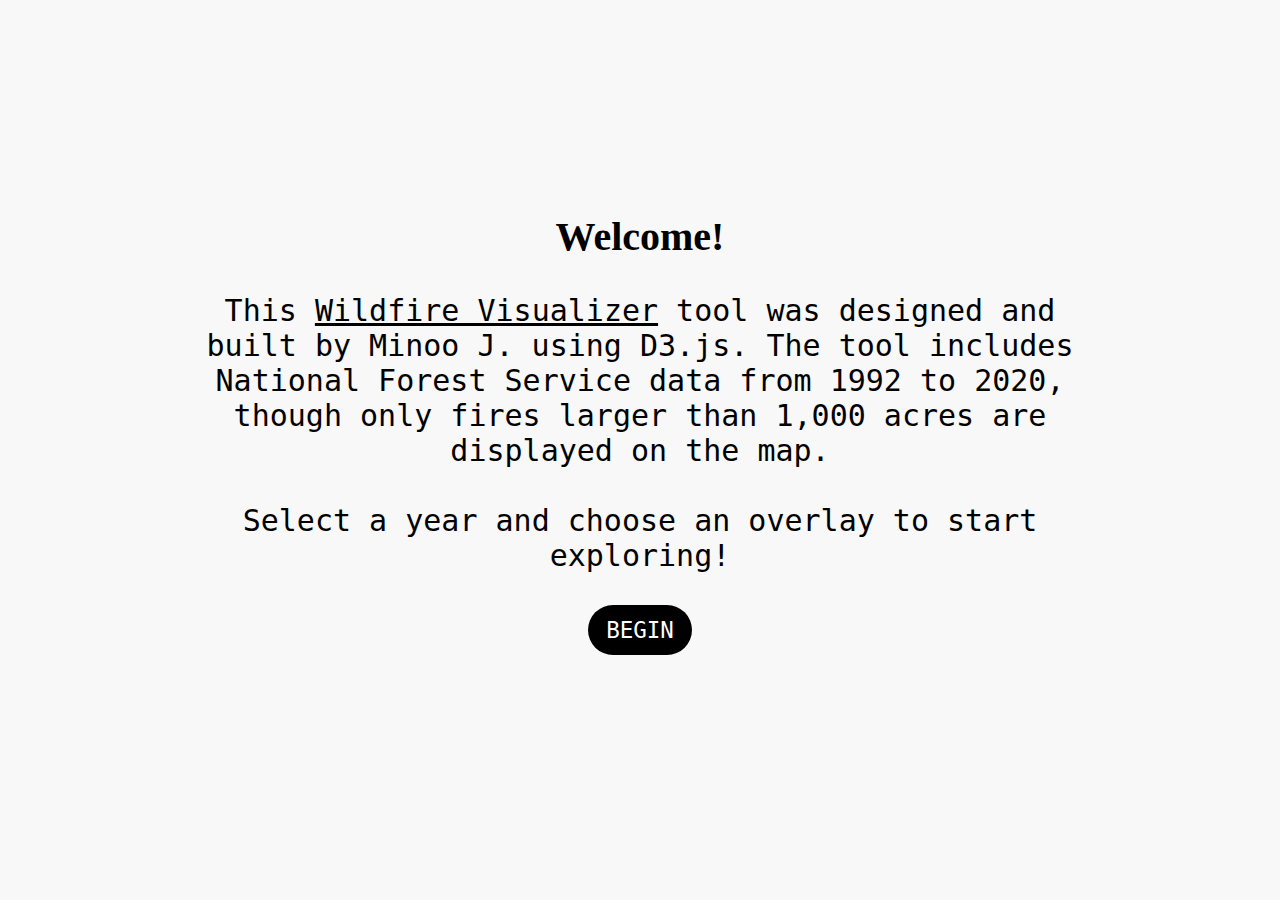
==== index.html @ 39d9b6a4 "fix welcome page" ====
<!DOCTYPE html>
<html lang="en">
<head>
<meta charset="utf-8">
<title>Welcome</title>
<link rel="stylesheet" type="text/css" href="/static/style.css" />
<link rel="icon" type="image/x-icon" href="/static/fire-favicon.png">
</head>



<!-- FIX MOBILE SLIDER AND WELCOME PAGE -->


<body style="background-color: rgb(248,248,248);">
	<div id="welcome-container">
		<div>
			<h2>Welcome!</h2>
			<p class="courier">This <u>Wildfire Visualizer</u> tool was designed and built by Minoo J. using D3.js. 
				The tool includes National Forest Service data from 1992 to 2020, though only fires larger than 1,000 acres are displayed on the map.<br><br>
				Select a year and choose an overlay to start exploring!
			</p>
			<br><br>
			<div id="visualizer-link" class="courier" onclick="redirectpage();">BEGIN</div>
		</div>
	</div>

</body>

<script type="text/javascript">
	function redirectpage() {
		var page = document.getElementById("welcome-container");
		page.classList.add("fadeout");
		setTimeout(function () {
			window.location.href = "graph.html";
		}, 900);
	}

	window.addEventListener( "pageshow", function ( event ) {
	var historyTraversal = event.persisted || 
							( typeof window.performance != "undefined" && 
								window.performance.navigation.type === 2 );
	if ( historyTraversal ) {
		var page = document.getElementById("welcome-container");
		page.classList.remove("fadeout");
	}
	});

</script>
</html>
---- static/style.css ----
/* Legend Font Style */
body {
	font: 14px Georgia, serif;
	margin: 0;
	padding: 0;
}

.division {
	z-index: 20;
}

.bubble {
	stroke: #fff;
	stroke-width: .5px;
	z-index: 25;
  }
  
  /* On mouse hover, lighten bubble color */
.bubble:hover, .bubble:focus {
	  fill: rgb(250,155,125) !important;
}

.state-border {
	fill: rgb(222,222,222);
}

.state-border:hover {
	cursor: pointer;
	fill: rgb(226,226,226);
}

.body-container {
	padding: 30px 70px;
	z-index: 2;
	background-color: rgb(248,248,248);
}

.map-box {
	width: 100%;
}

.map {
    display: inline-block;
    position: relative;
    width: 100%;
    padding-bottom: 50%;
    vertical-align: top;
    overflow: hidden;
}
.svg-content {
    display: inline-block;
    position: absolute;
    top: 0;
    left: 0;
}

.year-btn {
	font: 22px serif;
	background-color: rgb(248,248,248);
	border: none;
	color: black;
	font-weight: bold;
	padding: 18px 16px;
}

#year-dwn {
	border-top-left-radius: 10px;
	border-bottom-left-radius: 10px;
}

#year-up {
	border-top-right-radius: 10px;
	border-bottom-right-radius: 10px;
}

.year-btn:disabled {
	color: silver;
	background-color: white;
}

.year-btn:hover, .year-btn:focus {
	cursor: pointer;
	background-color: rgb(245,245,245);
}

.year-btn:disabled:hover, .year-btn:disabled:focus {
	color: silver;
	cursor: not-allowed;
	background-color: white;
}

hr {
	height: 2px;
    background-color: grey;
    border: none;
	margin-top: 10px;
}

.hovertool {
	position: absolute;
	top: calc(160px + 25vw);
	right: calc(55px + 2.5vw);
	width: 150px;
	padding: 16px;
	background-color: rgb(233,233,233);
	border: 1px solid rgb(100,100,100);
	border-radius: 8px;
	font-size: 14px;
	overflow-wrap: break-word;
	z-index: 30;
}

.hovertool p {
	margin-top: 8px;
	margin-bottom: 1px;
}

.inline {
	display: inline-block;
}

.right {
	float: right;
}

p {
	padding: 0;
	margin: 0;
}

#page-title {
	margin-top: 3px;
}

.btn-box {
	position: fixed;
	top: 86.8vh;
	left: calc(20vw - 50px);
	width: calc(60vw + 100px);
	background-color: white;
	border-radius: 10px;
	box-shadow: 0px 3px 5px grey;
	z-index: 50;
	opacity: 0;
	transform: translateY(16px);
	transition: 0.5s all ease;
}

.btn-box.active {
	transform: translateY(0);
	opacity: 1;
}

.range-slider {
	opacity: 0;
	transform: translateY(16px);
	transition: 0.5s all ease;
}

.range-slider.active {
	transform: translateY(0);
	opacity: 1;
}

#desc-container {
	height: 0px;
	padding: 0px 20px;
	border-radius: 10px;
	background-color: rgb(233,233,233);
	opacity: 0;
	overflow: hidden;
	line-height: 1.5;
	transition: all 0.5s ease;
}

#desc-container.showbox {
	padding: 20px;
	height: 100px;
	opacity: 1;
}

.desc-box {
	width: 100%;
	display: grid;
	grid-template-columns: 170px 5fr;
	grid-gap: 8px;
}

.statistic-box {
	background-color: rgb(233,233,233);
	padding: 10px 10px;
	border: 1px solid rgb(100,100,100);
	border-radius: 10px;
	margin: 15px 0px;
	font: 60px "Times New Roman", serif;
	font-weight: bold;
	padding: 13px 25px;
}

#year-container {
	grid-column: 1;
	grid-row: 1;	
}

#year-stat {
	grid-column: 2;
	grid-row: 1;
	display: grid;
	grid-template-columns: 3fr 1px 3fr 1px 2fr;
	grid-gap: 25px;
	color: rgb(217,100,80);
}

.courier {
	font: 14px monospace;
}

#footer-text {
	display: grid;
	grid-template-columns: 2fr 3fr;
	grid-gap: 60px;
	padding: 20px;
}

#footer-text h2 {
	text-decoration: underline;
	margin: 8px 0px;
}

#footer-text p {
	line-height: 2;
}

#footer-logo {
	text-align: center; 
	margin-top: 30px; 
	margin-bottom: 140px;
}

#footer-one {
	grid-column: 1;
}

#footer-two {
	grid-column: 2;
}

.graph-legend {
	position: absolute;
	top: calc(200px + 20vw);
	left: 70px;
	width: calc(16px + 7vw);
	opacity: 0;
	z-index: 30;
	transition: opacity 0.3s ease;
}

.graph-legend.visible {
	opacity: 1;
}

.graph-legend-mobile {
	width: 60%;
	margin-left: 20%;
	display: none;
	z-index: 30;
}

.graph-legend-mobile.visible {
	display: block;
}

.divtooltip {
	color: black;
}

.legendtool {
	position: absolute;
	width: 30px;
	padding: 3px;
	background-color: white;
	font-size: 10px;
	z-index: 35;
}

/* from https://www.w3schools.com/howto/howto_css_modals.asp */
.modal {
	display: none; /* Hidden by default */
	position: fixed; /* Stay in place */
	z-index: 100; /* Sit on top */
	left: 0;
	top: 0;
	width: 100%; /* Full width */
	height: 100%; /* Full height */
	overflow: visible; /* Enable scroll if needed */
	background-color: rgba(0,0,0,0.4); /* Black w/ opacity */
  }
  
  /* Modal Content Box */
.modal-content {
	font-size: 18px;
	background-color: #fefefe;
	margin: 15% 10%; /* 15% from the top and centered */
	padding: 50px 35px;
	border-radius: 10px;
  }
  
  /* The Close Button */
.close {
	float: right;
	margin-right: 2px;
	width: 16px;
	height: 16px;
	transition: all 0.4s ease;
  }
  
.close:hover, .close:focus {
	cursor: pointer;
	width: 23px;
	height: 23px;
	rotate: 180deg;
  }

.fire-logo {
	width: 16px;
	height: 16px;
	margin: 5px;
}

.info-button {
	background-color: rgb(160,160,160);
	height: 17px;
	width: 17px;
	border-radius: 17px;
	color: white;
	font-weight: bold;
	cursor: pointer;
	padding: 1px;
	margin-left: 4px;
	text-align: center;
  }

.info-button:hover, .info-button:focus {
	background-color: rgb(130,130,130);
  }

#info-modal-text {
	line-height: 2;
}


#visualizer-link {
	text-decoration: none;
	padding: 12px 18px;
	border-radius: 25px;
	background-color: black;
	color: white;
	display: inline-block;
	text-align: center;
	font-size: 2.5vh;
	cursor: pointer;
	transition: all 0.3s ease;
	animation: wave 4s linear infinite;
}

@keyframes wave {
	50% {
		transform: translateY(8px);
	}
}

#visualizer-link:hover, #visualizer-link:focus {
	background-color: grey;
}

#welcome-container {
	opacity: 1;
	padding: 20vh 15vw;
	text-align: center;
	
	transition: all 0.4s ease;
}

#welcome-container.fadeout {
	opacity: 0;
}

#welcome-container p {
	font-size: 30px;
}

#welcome-container h2 {
	font-size: 40px;
}

a {
	color: rgb(217,100,80);
	font-family: monospace;
	
}

.footer-header {
	font-family: 'Courier New', Courier, monospace;
}

.filler-space {
	height: 20px;
}


@media screen and (max-width: 850px) {
	.hovertool {
		display: none;
	}

	#year-stat {
		display: none;
	}

	.desc-box {
		grid-template-columns: 1fr;
	}

	#year-id {
		font-size: 37px;
	}

	.body-container {
		padding: 30px 30px;
	}

	#footer-text {
		grid-template-columns: 1fr;
		grid-gap: 15px;
	}

	#footer-two {
		grid-column: 1;
	}

	#bubble:hover {
		fill: inherit;
	}

	.legendtool {
		display: none;
	}

	.btn-box {
		position: static;
		margin-top: 15px;
		margin-left: 0px;
		width: 100%;
		visibility: hidden;
	}

	.range-slider {
		position: absolute !important;
		top: calc(320px + 45vw) !important;
		left: 50px !important;
		width: calc(100vw - 100px) !important;
		opacity: 1;
		transform: translateY(0px);
	}

	#page-title {
		margin-top: 10px;
		display: block;
		font-size: 23px !important;
		text-align: center;
		padding: 15px 15px;
	}

	#overlay-title {
		float: none;
		text-align: center;
		display: block;
		margin: 15px 0px 30px 0px;
	}

	#footer-logo {
		margin-bottom: 50px;
	}

	.filler-space {
		display: none;
	}

	#desc-container {
		display: none;
	}

	#info-modal-text {
		font-size: 13px;
	}

	#textanimate {
		display: none;
	}

	#textanimatelabel {
		display: none;
	}

	.modal-content {
		margin: 25% 10%;
	}

	.graph-legend {
		display: none;
	}

	#welcome-container p {
		font-size: 24px;
	}
	
	
}

@media screen and (max-width: 1170px) {
	#desc-container.showbox {
		height: 120px;
	}

	.counter {
		font-size: 40px;
	}

	#year-stat {
		grid-template-columns: 1fr 1px 1fr 1px 1fr;
	}

	.courier {
		font-size: 13px;
	}
}

@media screen and (max-width: 1000px) {
	#desc-container.showbox {
		height: 140px;
	}
}

@media screen and (max-width: 900px) {
	#desc-container.showbox {
		height: 160px;
	}
}

@media screen and (max-width: 600px) {
	.range-slider {
		top: calc(350px + 45vw) !important;
	}

	.modal-content {
		margin: 15% 10%;
	}

	.hovertool {
		display: none;
	}
}
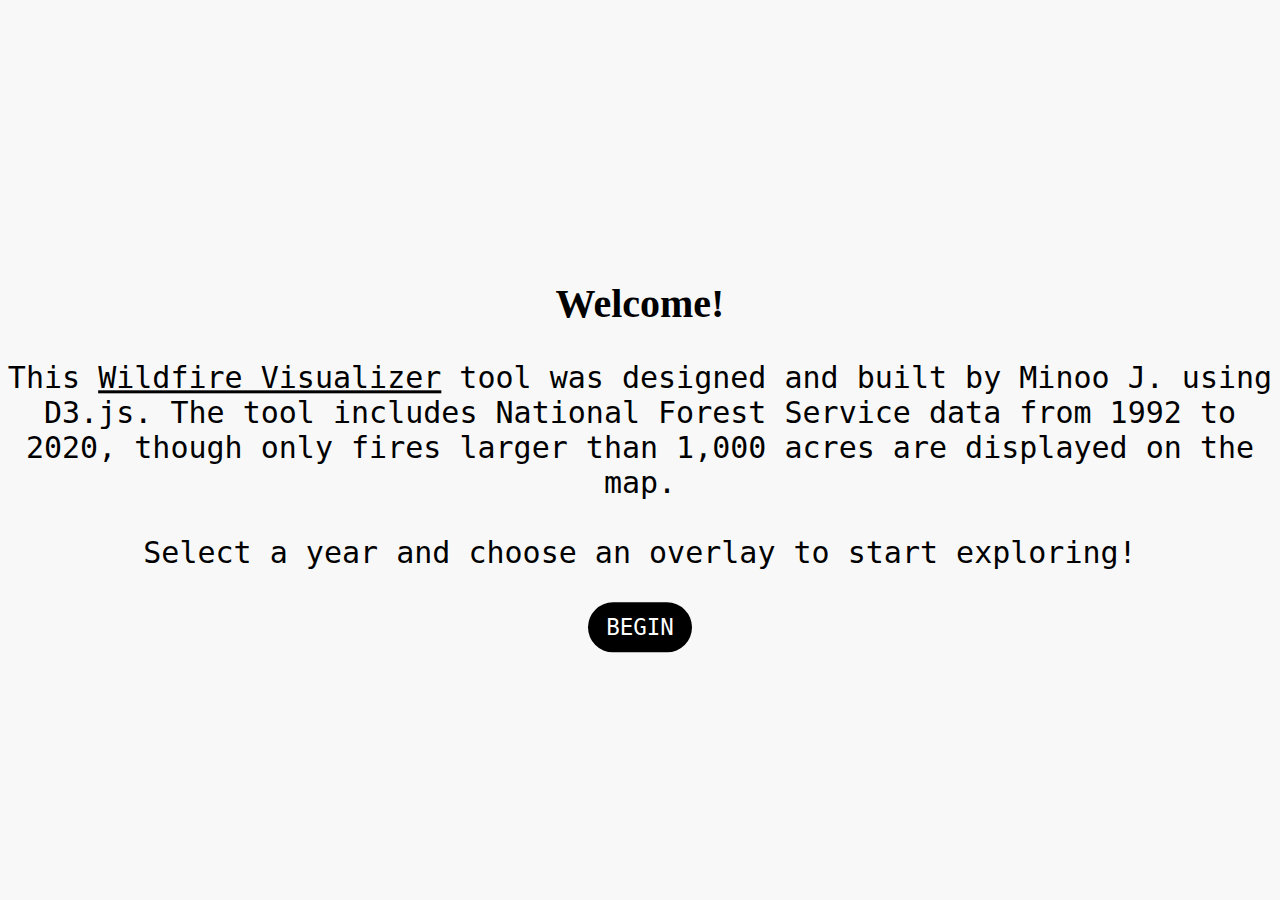
==== commit ce36342a: "adjust spacing" ====
--- a/index.html
+++ b/index.html
@@ -8,13 +8,9 @@
 </head>
 
 
-
-<!-- FIX MOBILE SLIDER AND WELCOME PAGE -->
-
-
 <body style="background-color: rgb(248,248,248);">
 	<div id="welcome-container">
-		<div>
+
 			<h2>Welcome!</h2>
 			<p class="courier">This <u>Wildfire Visualizer</u> tool was designed and built by Minoo J. using D3.js. 
 				The tool includes National Forest Service data from 1992 to 2020, though only fires larger than 1,000 acres are displayed on the map.<br><br>
@@ -22,7 +18,7 @@
 			</p>
 			<br><br>
 			<div id="visualizer-link" class="courier" onclick="redirectpage();">BEGIN</div>
-		</div>
+
 	</div>
 
 </body>
--- a/static/style.css
+++ b/static/style.css
@@ -192,7 +192,7 @@
 	border: 1px solid rgb(100,100,100);
 	border-radius: 10px;
 	margin: 15px 0px;
-	font: 60px "Times New Roman", serif;
+	font: 60px Garamond, "Times New Roman", serif;
 	font-weight: bold;
 	padding: 13px 25px;
 }
@@ -375,9 +375,11 @@
 
 #welcome-container {
 	opacity: 1;
-	padding: 20vh 15vw;
 	text-align: center;
-	
+	position: absolute;
+  	top: 50%;
+  	-ms-transform: translateY(-50%);
+  	transform: translateY(-50%);
 	transition: all 0.4s ease;
 }
 
@@ -468,7 +470,7 @@
 		display: block;
 		font-size: 23px !important;
 		text-align: center;
-		padding: 15px 15px;
+		padding: 15px 5px;
 	}
 
 	#overlay-title {
@@ -513,6 +515,10 @@
 	#welcome-container p {
 		font-size: 24px;
 	}
+
+	#welcome-container h2 {
+		font-size: 50px;
+	}
 	
 	
 }
@@ -560,3 +566,9 @@
 		display: none;
 	}
 }
+
+@media screen and (max-width: 400px) {
+	.range-slider {
+		top: calc(380px + 45vw) !important;
+	}
+}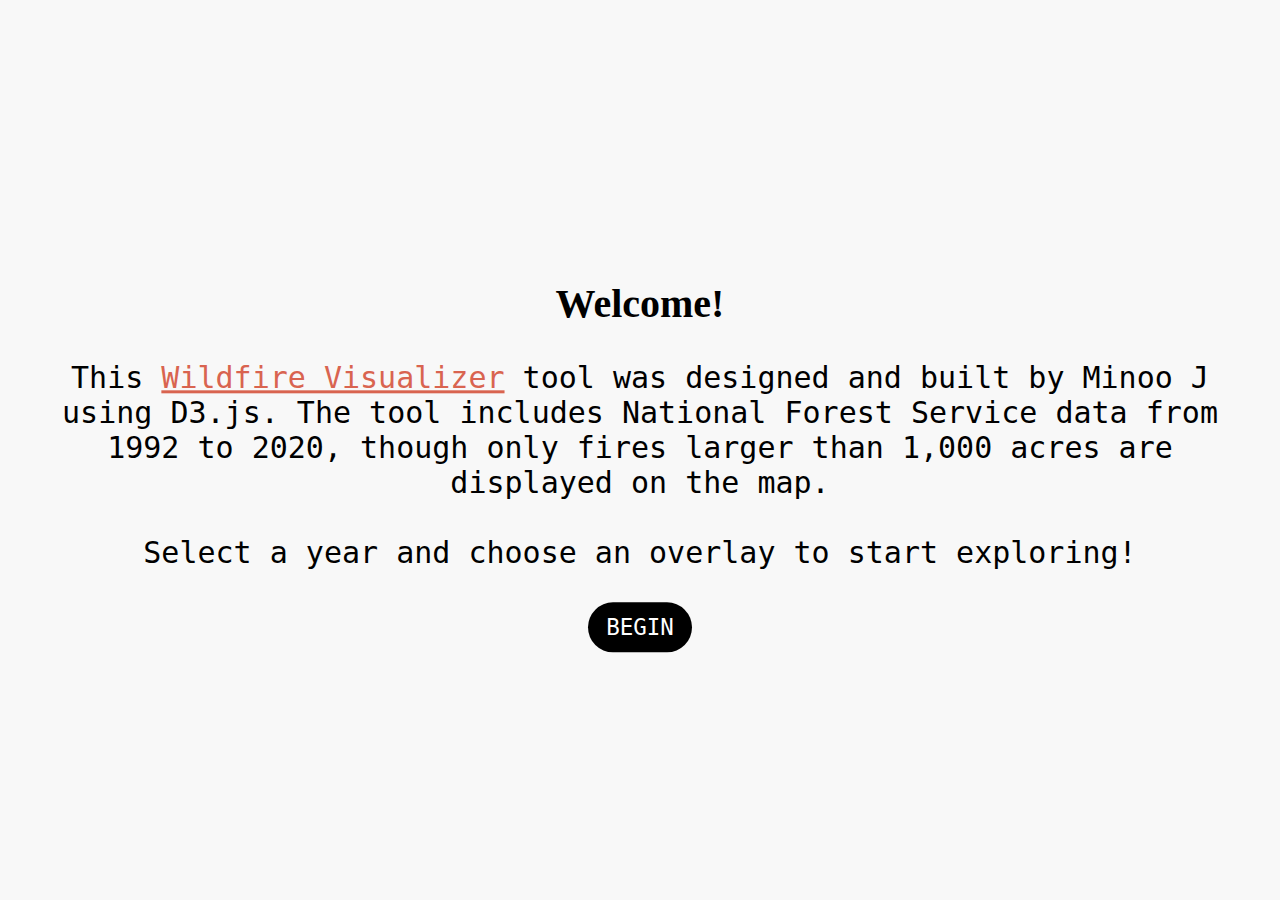
==== commit 620d4fd3: "improve welcome page on mobile" ====
--- a/index.html
+++ b/index.html
@@ -12,7 +12,7 @@
 	<div id="welcome-container">
 
 			<h2>Welcome!</h2>
-			<p class="courier">This <u>Wildfire Visualizer</u> tool was designed and built by Minoo J. using D3.js. 
+			<p class="courier">This <a href="graph.html">Wildfire Visualizer</a> tool was designed and built by Minoo J using D3.js. 
 				The tool includes National Forest Service data from 1992 to 2020, though only fires larger than 1,000 acres are displayed on the map.<br><br>
 				Select a year and choose an overlay to start exploring!
 			</p>
--- a/static/style.css
+++ b/static/style.css
@@ -380,6 +380,7 @@
   	top: 50%;
   	-ms-transform: translateY(-50%);
   	transform: translateY(-50%);
+	margin: 0px 20px;
 	transition: all 0.4s ease;
 }
 
@@ -466,7 +467,6 @@
 	}
 
 	#page-title {
-		margin-top: 10px;
 		display: block;
 		font-size: 23px !important;
 		text-align: center;
@@ -513,11 +513,11 @@
 	}
 
 	#welcome-container p {
-		font-size: 24px;
+		font-size: 40px;
 	}
 
 	#welcome-container h2 {
-		font-size: 50px;
+		font-size: 60px;
 	}
 	
 	
@@ -569,6 +569,6 @@
 
 @media screen and (max-width: 400px) {
 	.range-slider {
-		top: calc(380px + 45vw) !important;
+		top: calc(370px + 45vw) !important;
 	}
 }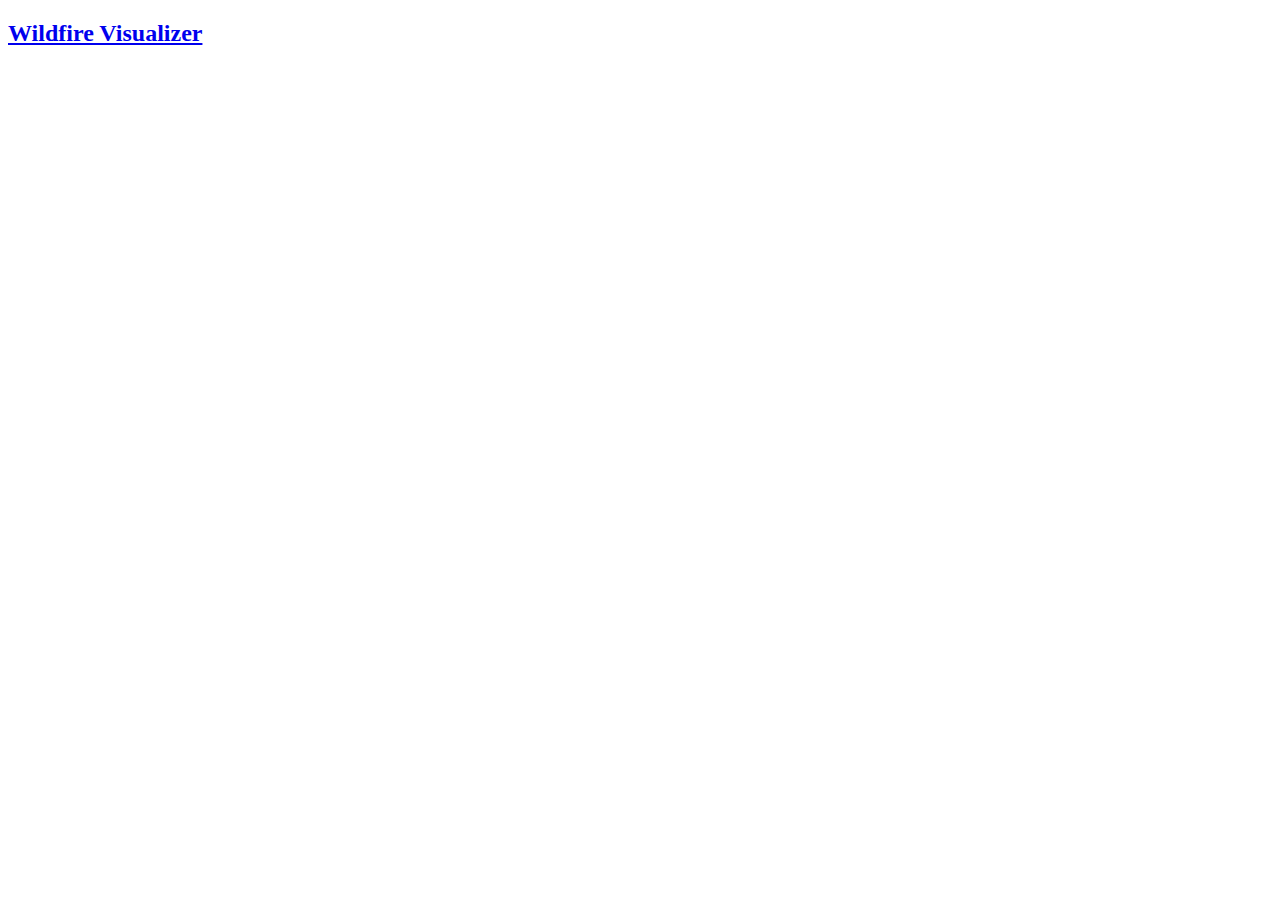
==== commit 56297a36: "adding homepage" ====
--- a/index.html
+++ b/index.html
@@ -1,46 +1,15 @@
 <!DOCTYPE html>
-<html lang="en">
-<head>
-<meta charset="utf-8">
-<title>Welcome</title>
-<link rel="stylesheet" type="text/css" href="/static/style.css" />
-<link rel="icon" type="image/x-icon" href="/static/fire-favicon.png">
-</head>
+<html>
+  <head>
+    <title>trominoes</title>
+    <meta charset="utf-8" />
+  </head>
 
+  <body>
 
-<body style="background-color: rgb(248,248,248);">
-	<div id="welcome-container">
+    <a href="./wildfire-visualizer">
+        <h2>Wildfire Visualizer</h2>
+      </a>
 
-			<h2>Welcome!</h2>
-			<p class="courier">This <a href="graph.html">Wildfire Visualizer</a> tool was designed and built by Minoo J using D3.js. 
-				The tool includes National Forest Service data from 1992 to 2020, though only fires larger than 1,000 acres are displayed on the map.<br><br>
-				Select a year and choose an overlay to start exploring!
-			</p>
-			<br><br>
-			<div id="visualizer-link" class="courier" onclick="redirectpage();">BEGIN</div>
-
-	</div>
-
-</body>
-
-<script type="text/javascript">
-	function redirectpage() {
-		var page = document.getElementById("welcome-container");
-		page.classList.add("fadeout");
-		setTimeout(function () {
-			window.location.href = "graph.html";
-		}, 900);
-	}
-
-	window.addEventListener( "pageshow", function ( event ) {
-	var historyTraversal = event.persisted || 
-							( typeof window.performance != "undefined" && 
-								window.performance.navigation.type === 2 );
-	if ( historyTraversal ) {
-		var page = document.getElementById("welcome-container");
-		page.classList.remove("fadeout");
-	}
-	});
-
-</script>
+  </body>
 </html>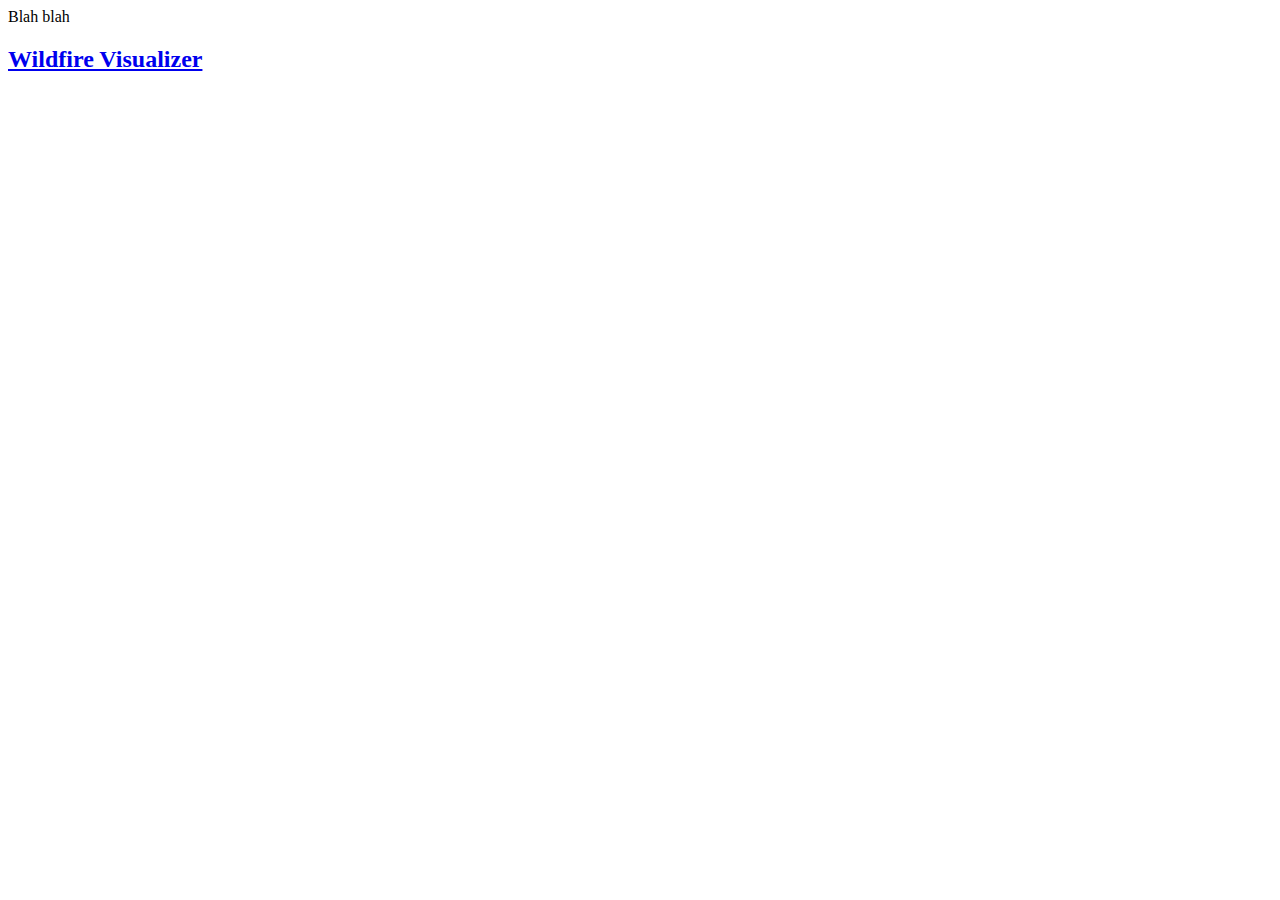
==== commit 2e62f464: "relinking files in directory" ====
--- a/index.html
+++ b/index.html
@@ -6,10 +6,10 @@
   </head>
 
   <body>
-
+    Blah blah
     <a href="./wildfire-visualizer">
         <h2>Wildfire Visualizer</h2>
-      </a>
+    </a>
 
   </body>
 </html>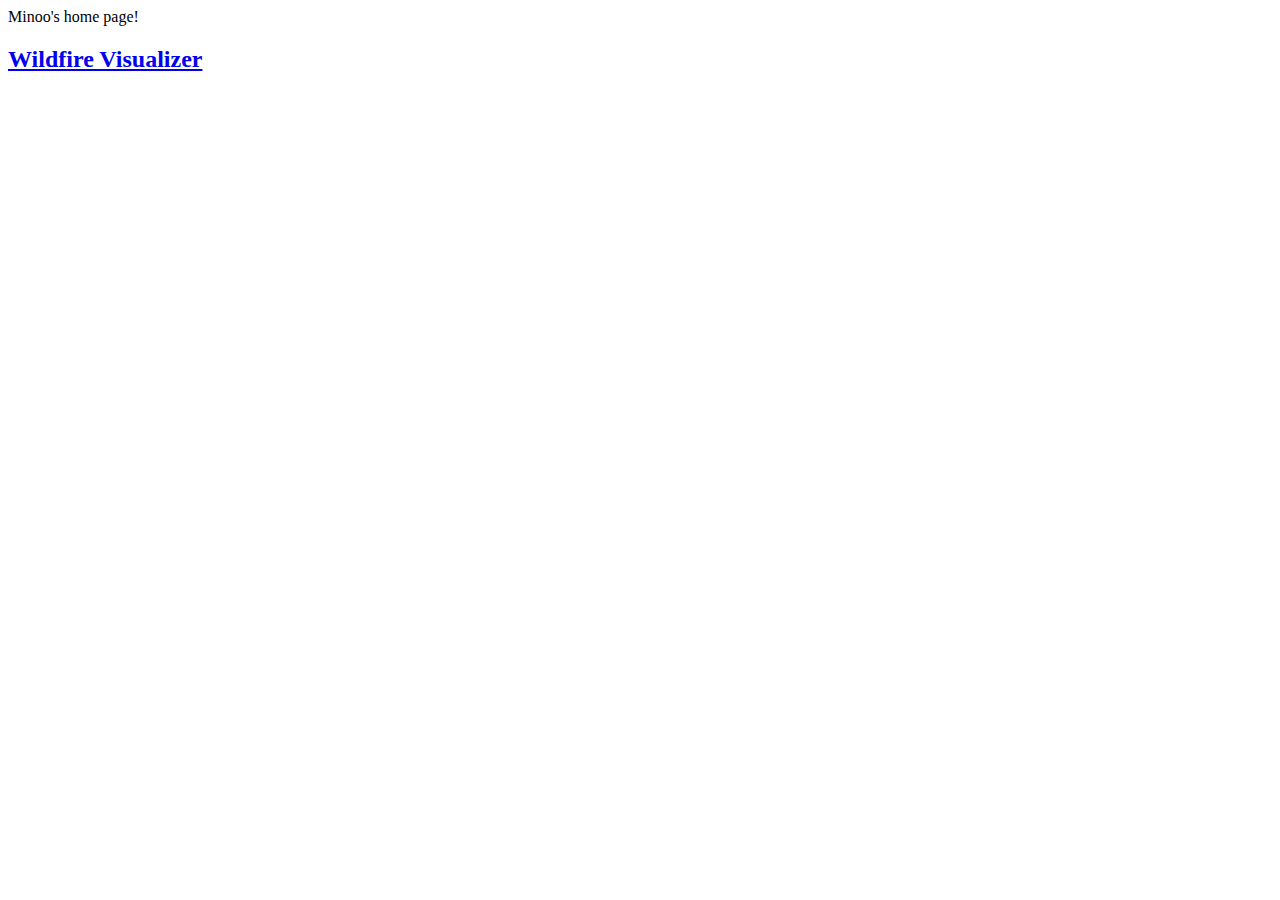
==== commit 7daeee5f: "relinked files, working homepage" ====
--- a/index.html
+++ b/index.html
@@ -6,8 +6,8 @@
   </head>
 
   <body>
-    Blah blah
-    <a href="./wildfire-visualizer">
+    Minoo's home page!
+    <a href="/wildfire-visualizer">
         <h2>Wildfire Visualizer</h2>
     </a>
 
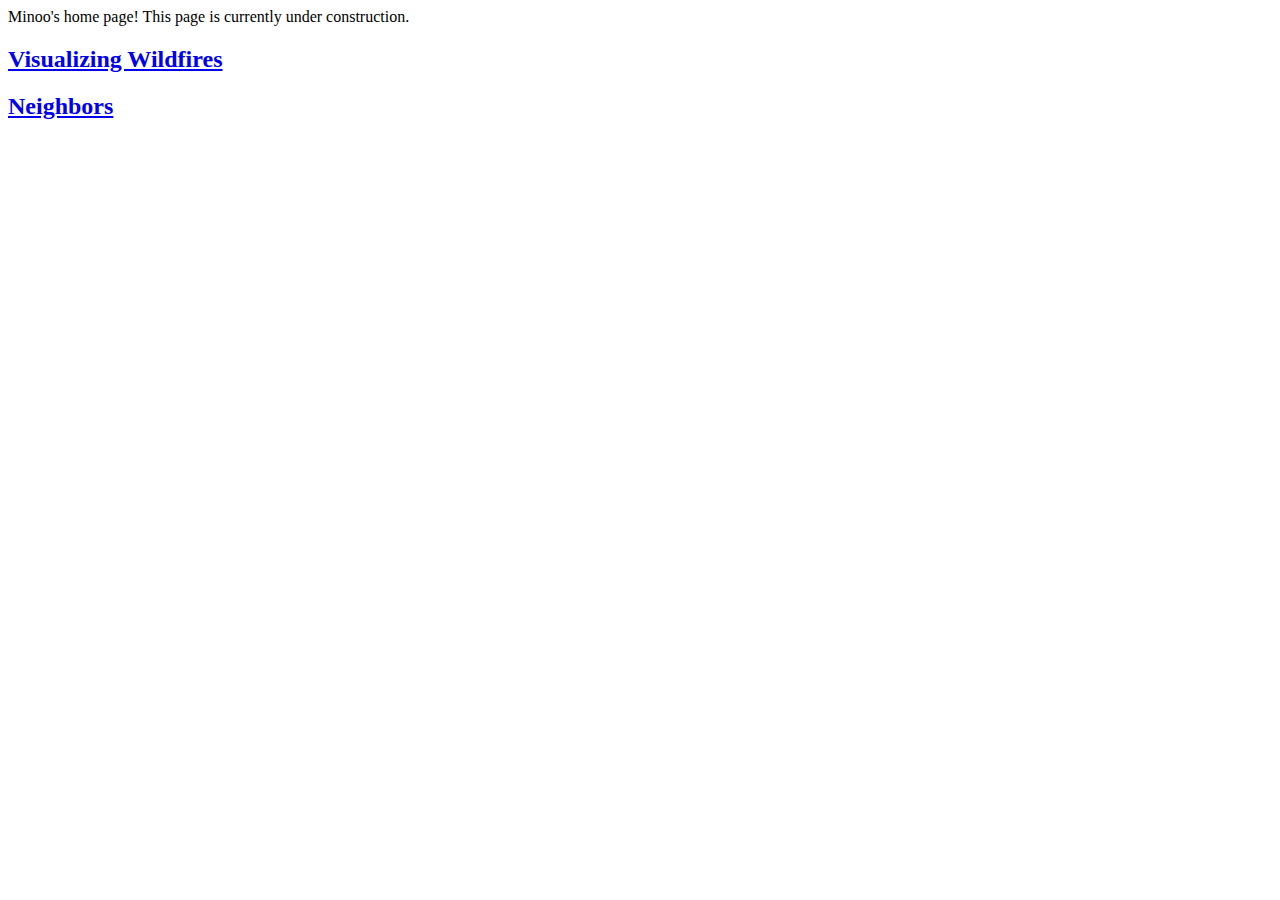
==== commit dee4ceb6: "Initial commit, neighbors" ====
--- a/index.html
+++ b/index.html
@@ -6,9 +6,13 @@
   </head>
 
   <body>
-    Minoo's home page!
+    Minoo's home page! This page is currently under construction.
     <a href="/wildfire-visualizer">
-        <h2>Wildfire Visualizer</h2>
+        <h2>Visualizing Wildfires</h2>
+    </a>
+
+    <a href="/neighbors">
+        <h2>Neighbors</h2>
     </a>
 
   </body>
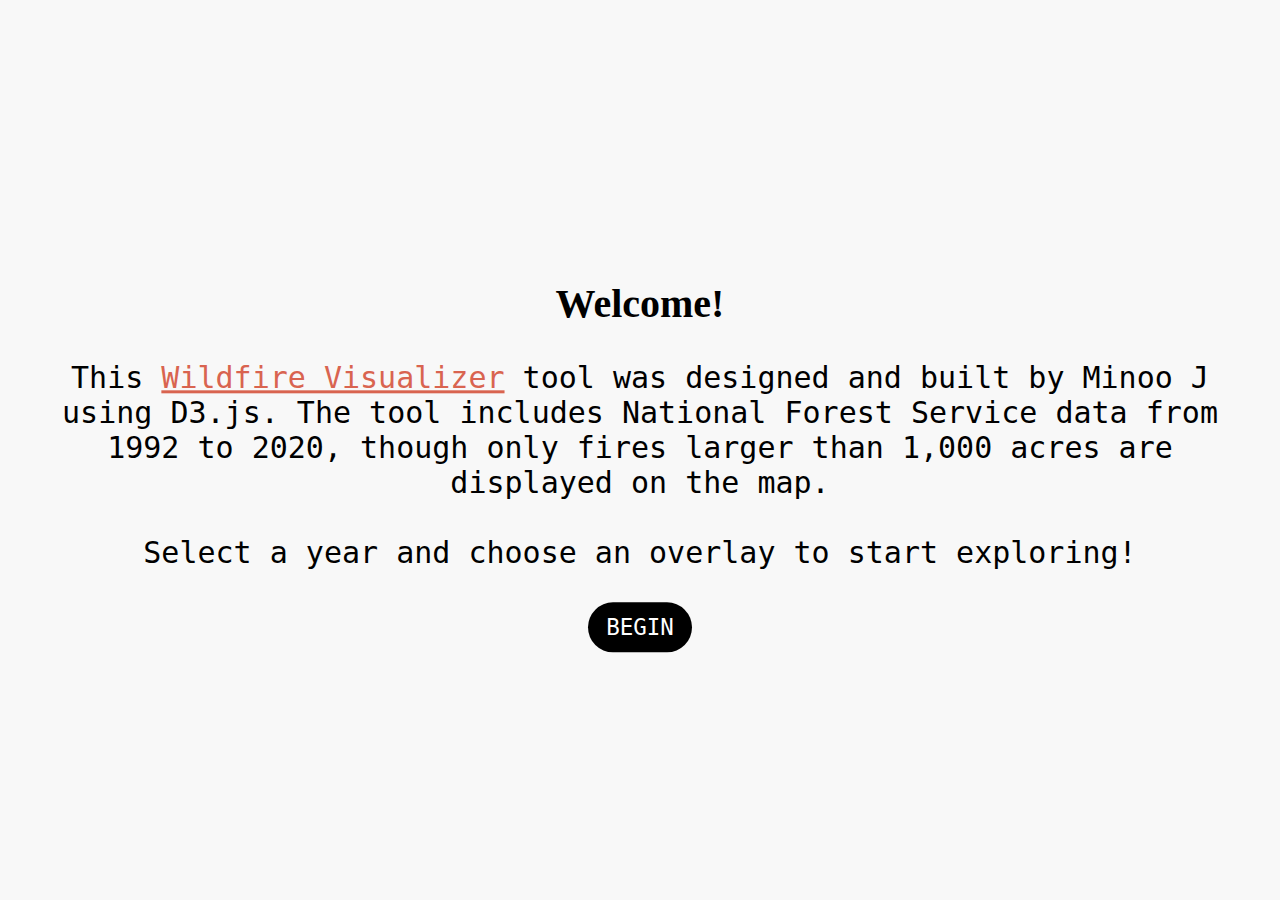
==== commit 2a06ac94: "reorganize files" ====
--- a/index.html
+++ b/index.html
@@ -1,19 +1,46 @@
 <!DOCTYPE html>
-<html>
-  <head>
-    <title>trominoes</title>
-    <meta charset="utf-8" />
-  </head>
+<html lang="en">
+<head>
+<meta charset="utf-8">
+<title>Welcome</title>
+<link rel="stylesheet" type="text/css" href="static/style.css" />
+<link rel="icon" type="image/x-icon" href="static/fire-favicon.png">
+</head>
 
-  <body>
-    Minoo's home page! This page is currently under construction.
-    <a href="/wildfire-visualizer">
-        <h2>Visualizing Wildfires</h2>
-    </a>
 
-    <a href="/neighbors">
-        <h2>Neighbors</h2>
-    </a>
+<body style="background-color: rgb(248,248,248);">
+	<div id="welcome-container">
 
-  </body>
+			<h2>Welcome!</h2>
+			<p class="courier">This <a href="graph.html">Wildfire Visualizer</a> tool was designed and built by Minoo J using D3.js. 
+				The tool includes National Forest Service data from 1992 to 2020, though only fires larger than 1,000 acres are displayed on the map.<br><br>
+				Select a year and choose an overlay to start exploring!
+			</p>
+			<br><br>
+			<div id="visualizer-link" class="courier" onclick="redirectpage();">BEGIN</div>
+
+	</div>
+
+</body>
+
+<script type="text/javascript">
+	function redirectpage() {
+		var page = document.getElementById("welcome-container");
+		page.classList.add("fadeout");
+		setTimeout(function () {
+			window.location.href = "graph.html";
+		}, 900);
+	}
+
+	window.addEventListener( "pageshow", function ( event ) {
+	var historyTraversal = event.persisted || 
+							( typeof window.performance != "undefined" && 
+								window.performance.navigation.type === 2 );
+	if ( historyTraversal ) {
+		var page = document.getElementById("welcome-container");
+		page.classList.remove("fadeout");
+	}
+	});
+
+</script>
 </html>--- a/static/style.css
+++ b/static/style.css
@@ -0,0 +1,574 @@
+/* Legend Font Style */
+body {
+	font: 14px Georgia, serif;
+	margin: 0;
+	padding: 0;
+}
+
+.division {
+	z-index: 20;
+}
+
+.bubble {
+	stroke: #fff;
+	stroke-width: .5px;
+	z-index: 25;
+  }
+  
+  /* On mouse hover, lighten bubble color */
+.bubble:hover, .bubble:focus {
+	  fill: rgb(250,155,125) !important;
+}
+
+.state-border {
+	fill: rgb(222,222,222);
+}
+
+.state-border:hover {
+	cursor: pointer;
+	fill: rgb(226,226,226);
+}
+
+.body-container {
+	padding: 30px 70px;
+	z-index: 2;
+	background-color: rgb(248,248,248);
+}
+
+.map-box {
+	width: 100%;
+}
+
+.map {
+    display: inline-block;
+    position: relative;
+    width: 100%;
+    padding-bottom: 50%;
+    vertical-align: top;
+    overflow: hidden;
+}
+.svg-content {
+    display: inline-block;
+    position: absolute;
+    top: 0;
+    left: 0;
+}
+
+.year-btn {
+	font: 22px serif;
+	background-color: rgb(248,248,248);
+	border: none;
+	color: black;
+	font-weight: bold;
+	padding: 18px 16px;
+}
+
+#year-dwn {
+	border-top-left-radius: 10px;
+	border-bottom-left-radius: 10px;
+}
+
+#year-up {
+	border-top-right-radius: 10px;
+	border-bottom-right-radius: 10px;
+}
+
+.year-btn:disabled {
+	color: silver;
+	background-color: white;
+}
+
+.year-btn:hover, .year-btn:focus {
+	cursor: pointer;
+	background-color: rgb(245,245,245);
+}
+
+.year-btn:disabled:hover, .year-btn:disabled:focus {
+	color: silver;
+	cursor: not-allowed;
+	background-color: white;
+}
+
+hr {
+	height: 2px;
+    background-color: grey;
+    border: none;
+	margin-top: 10px;
+}
+
+.hovertool {
+	position: absolute;
+	top: calc(160px + 25vw);
+	right: calc(55px + 2.5vw);
+	width: 150px;
+	padding: 16px;
+	background-color: rgb(233,233,233);
+	border: 1px solid rgb(100,100,100);
+	border-radius: 8px;
+	font-size: 14px;
+	overflow-wrap: break-word;
+	z-index: 30;
+}
+
+.hovertool p {
+	margin-top: 8px;
+	margin-bottom: 1px;
+}
+
+.inline {
+	display: inline-block;
+}
+
+.right {
+	float: right;
+}
+
+p {
+	padding: 0;
+	margin: 0;
+}
+
+#page-title {
+	margin-top: 3px;
+}
+
+.btn-box {
+	position: fixed;
+	top: 86.8vh;
+	left: calc(20vw - 50px);
+	width: calc(60vw + 100px);
+	background-color: white;
+	border-radius: 10px;
+	box-shadow: 0px 3px 5px grey;
+	z-index: 50;
+	opacity: 0;
+	transform: translateY(16px);
+	transition: 0.5s all ease;
+}
+
+.btn-box.active {
+	transform: translateY(0);
+	opacity: 1;
+}
+
+.range-slider {
+	opacity: 0;
+	transform: translateY(16px);
+	transition: 0.5s all ease;
+}
+
+.range-slider.active {
+	transform: translateY(0);
+	opacity: 1;
+}
+
+#desc-container {
+	height: 0px;
+	padding: 0px 20px;
+	border-radius: 10px;
+	background-color: rgb(233,233,233);
+	opacity: 0;
+	overflow: hidden;
+	line-height: 1.5;
+	transition: all 0.5s ease;
+}
+
+#desc-container.showbox {
+	padding: 20px;
+	height: 100px;
+	opacity: 1;
+}
+
+.desc-box {
+	width: 100%;
+	display: grid;
+	grid-template-columns: 170px 5fr;
+	grid-gap: 8px;
+}
+
+.statistic-box {
+	background-color: rgb(233,233,233);
+	padding: 10px 10px;
+	border: 1px solid rgb(100,100,100);
+	border-radius: 10px;
+	margin: 15px 0px;
+	font: 60px Garamond, "Times New Roman", serif;
+	font-weight: bold;
+	padding: 13px 25px;
+}
+
+#year-container {
+	grid-column: 1;
+	grid-row: 1;	
+}
+
+#year-stat {
+	grid-column: 2;
+	grid-row: 1;
+	display: grid;
+	grid-template-columns: 3fr 1px 3fr 1px 2fr;
+	grid-gap: 25px;
+	color: rgb(217,100,80);
+}
+
+.courier {
+	font: 14px monospace;
+}
+
+#footer-text {
+	display: grid;
+	grid-template-columns: 2fr 3fr;
+	grid-gap: 60px;
+	padding: 20px;
+}
+
+#footer-text h2 {
+	text-decoration: underline;
+	margin: 8px 0px;
+}
+
+#footer-text p {
+	line-height: 2;
+}
+
+#footer-logo {
+	text-align: center; 
+	margin-top: 30px; 
+	margin-bottom: 140px;
+}
+
+#footer-one {
+	grid-column: 1;
+}
+
+#footer-two {
+	grid-column: 2;
+}
+
+.graph-legend {
+	position: absolute;
+	top: calc(200px + 20vw);
+	left: 70px;
+	width: calc(16px + 7vw);
+	opacity: 0;
+	z-index: 30;
+	transition: opacity 0.3s ease;
+}
+
+.graph-legend.visible {
+	opacity: 1;
+}
+
+.graph-legend-mobile {
+	width: 60%;
+	margin-left: 20%;
+	display: none;
+	z-index: 30;
+}
+
+.graph-legend-mobile.visible {
+	display: block;
+}
+
+.divtooltip {
+	color: black;
+}
+
+.legendtool {
+	position: absolute;
+	width: 30px;
+	padding: 3px;
+	background-color: white;
+	font-size: 10px;
+	z-index: 35;
+}
+
+/* from https://www.w3schools.com/howto/howto_css_modals.asp */
+.modal {
+	display: none; /* Hidden by default */
+	position: fixed; /* Stay in place */
+	z-index: 100; /* Sit on top */
+	left: 0;
+	top: 0;
+	width: 100%; /* Full width */
+	height: 100%; /* Full height */
+	overflow: visible; /* Enable scroll if needed */
+	background-color: rgba(0,0,0,0.4); /* Black w/ opacity */
+  }
+  
+  /* Modal Content Box */
+.modal-content {
+	font-size: 18px;
+	background-color: #fefefe;
+	margin: 15% 10%; /* 15% from the top and centered */
+	padding: 50px 35px;
+	border-radius: 10px;
+  }
+  
+  /* The Close Button */
+.close {
+	float: right;
+	margin-right: 2px;
+	width: 16px;
+	height: 16px;
+	transition: all 0.4s ease;
+  }
+  
+.close:hover, .close:focus {
+	cursor: pointer;
+	width: 23px;
+	height: 23px;
+	rotate: 180deg;
+  }
+
+.fire-logo {
+	width: 16px;
+	height: 16px;
+	margin: 5px;
+}
+
+.info-button {
+	background-color: rgb(160,160,160);
+	height: 17px;
+	width: 17px;
+	border-radius: 17px;
+	color: white;
+	font-weight: bold;
+	cursor: pointer;
+	padding: 1px;
+	margin-left: 4px;
+	text-align: center;
+  }
+
+.info-button:hover, .info-button:focus {
+	background-color: rgb(130,130,130);
+  }
+
+#info-modal-text {
+	line-height: 2;
+}
+
+
+#visualizer-link {
+	text-decoration: none;
+	padding: 12px 18px;
+	border-radius: 25px;
+	background-color: black;
+	color: white;
+	display: inline-block;
+	text-align: center;
+	font-size: 2.5vh;
+	cursor: pointer;
+	transition: all 0.3s ease;
+	animation: wave 4s linear infinite;
+}
+
+@keyframes wave {
+	50% {
+		transform: translateY(8px);
+	}
+}
+
+#visualizer-link:hover, #visualizer-link:focus {
+	background-color: grey;
+}
+
+#welcome-container {
+	opacity: 1;
+	text-align: center;
+	position: absolute;
+  	top: 50%;
+  	-ms-transform: translateY(-50%);
+  	transform: translateY(-50%);
+	margin: 0px 60px;
+	transition: all 0.4s ease;
+}
+
+#welcome-container.fadeout {
+	opacity: 0;
+}
+
+#welcome-container p {
+	font-size: 30px;
+}
+
+#welcome-container h2 {
+	font-size: 40px;
+}
+
+a {
+	color: rgb(217,100,80);
+	font-family: monospace;
+	
+}
+
+.footer-header {
+	font-family: 'Courier New', Courier, monospace;
+}
+
+.filler-space {
+	height: 20px;
+}
+
+
+@media screen and (max-width: 850px) {
+	.hovertool {
+		display: none;
+	}
+
+	#year-stat {
+		display: none;
+	}
+
+	.desc-box {
+		grid-template-columns: 1fr;
+	}
+
+	#year-id {
+		font-size: 37px;
+	}
+
+	.body-container {
+		padding: 30px 30px;
+	}
+
+	#footer-text {
+		grid-template-columns: 1fr;
+		grid-gap: 15px;
+	}
+
+	#footer-two {
+		grid-column: 1;
+	}
+
+	#bubble:hover {
+		fill: inherit;
+	}
+
+	.legendtool {
+		display: none;
+	}
+
+	.btn-box {
+		position: static;
+		margin-top: 15px;
+		margin-left: 0px;
+		width: 100%;
+		visibility: hidden;
+	}
+
+	.range-slider {
+		position: absolute !important;
+		top: calc(320px + 45vw) !important;
+		left: 50px !important;
+		width: calc(100vw - 100px) !important;
+		opacity: 1;
+		transform: translateY(0px);
+	}
+
+	#page-title {
+		display: block;
+		font-size: 23px !important;
+		text-align: center;
+		padding: 15px 5px;
+	}
+
+	#overlay-title {
+		float: none;
+		text-align: center;
+		display: block;
+		margin: 15px 0px 30px 0px;
+	}
+
+	#footer-logo {
+		margin-bottom: 50px;
+	}
+
+	.filler-space {
+		display: none;
+	}
+
+	#desc-container {
+		display: none;
+	}
+
+	#info-modal-text {
+		font-size: 13px;
+	}
+
+	#textanimate {
+		display: none;
+	}
+
+	#textanimatelabel {
+		display: none;
+	}
+
+	.modal-content {
+		margin: 25% 10%;
+	}
+
+	.graph-legend {
+		display: none;
+	}
+
+	#welcome-container p {
+		font-size: 40px !important;
+	}
+
+	#welcome-container h2 {
+		font-size: 60px !important;
+	}
+	
+	
+}
+
+@media screen and (max-width: 1170px) {
+	#desc-container.showbox {
+		height: 120px;
+	}
+
+	.counter {
+		font-size: 40px;
+	}
+
+	#year-stat {
+		grid-template-columns: 1fr 1px 1fr 1px 1fr;
+	}
+
+	.courier {
+		font-size: 13px;
+	}
+}
+
+@media screen and (max-width: 1000px) {
+	#desc-container.showbox {
+		height: 140px;
+	}
+}
+
+@media screen and (max-width: 900px) {
+	#desc-container.showbox {
+		height: 160px;
+	}
+}
+
+@media screen and (max-width: 600px) {
+	.range-slider {
+		top: calc(350px + 45vw) !important;
+	}
+
+	.modal-content {
+		margin: 15% 10%;
+	}
+
+	.hovertool {
+		display: none;
+	}
+}
+
+@media screen and (max-width: 400px) {
+	.range-slider {
+		top: calc(370px + 45vw) !important;
+	}
+}